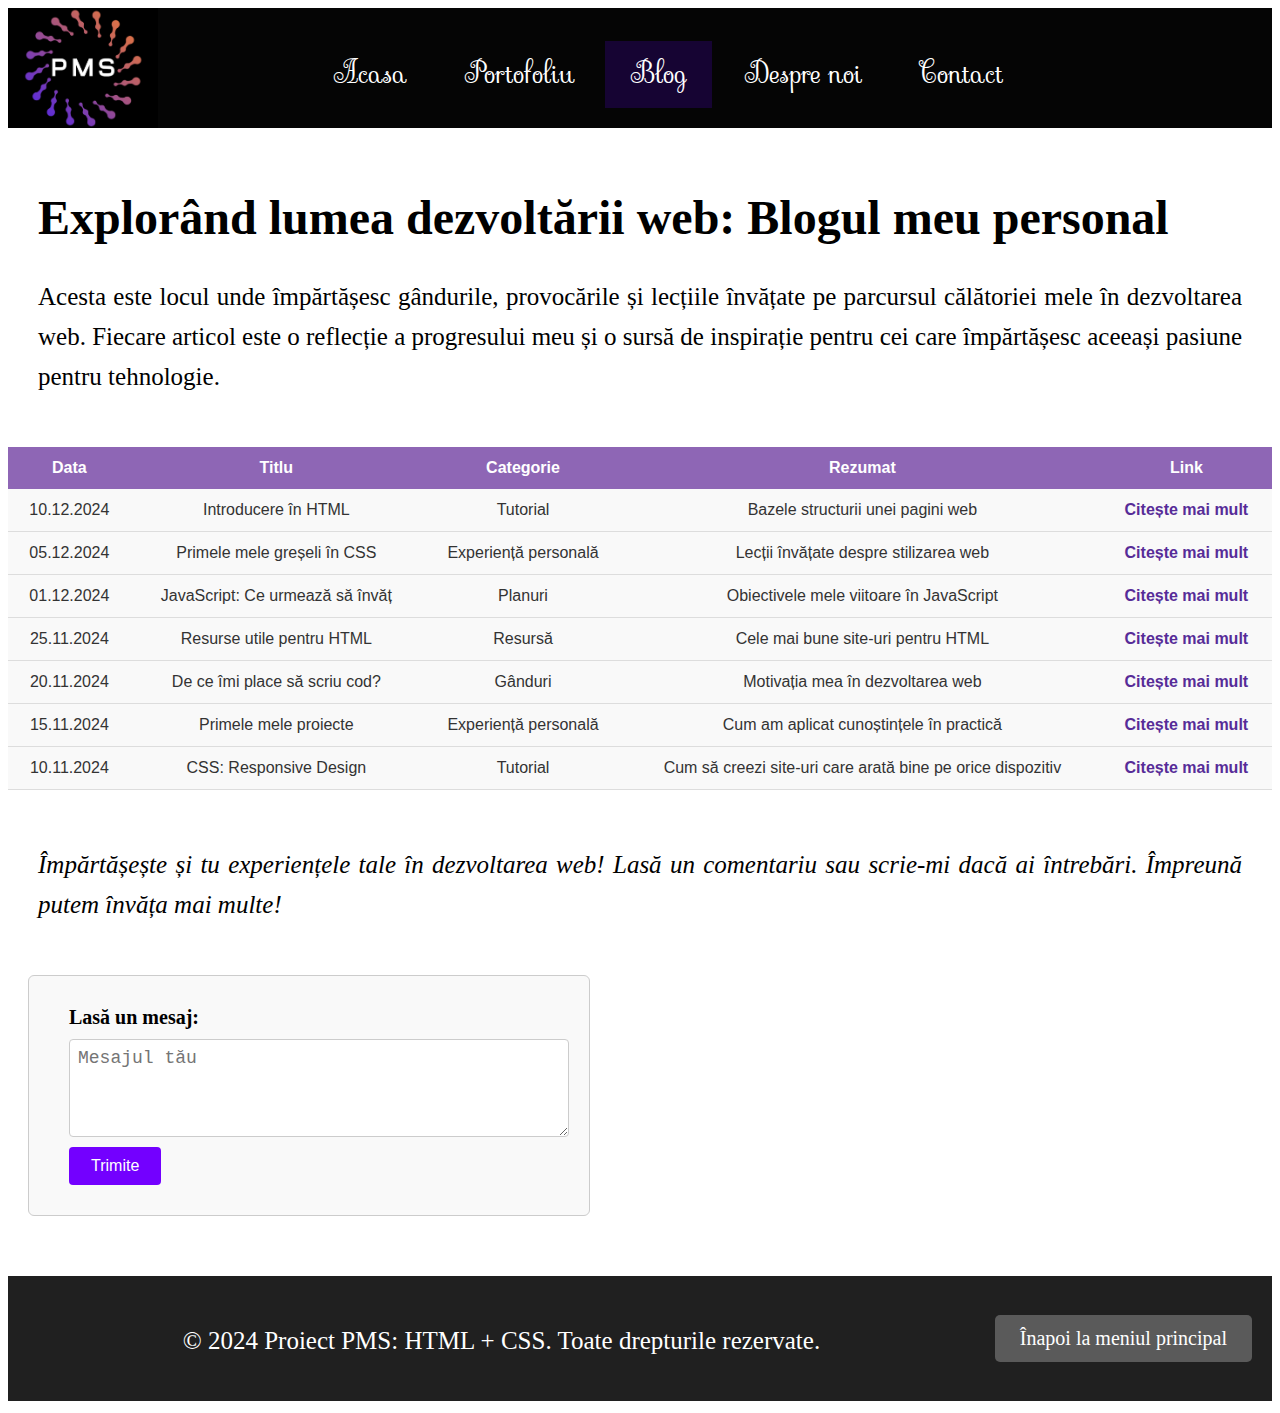
==== pages/blog.html @ cedddae9 "html-css-project" ====
<!DOCTYPE html>
<html lang="en">

<head>
    <meta charset="UTF-8">
    <meta name="viewport" content="width=device-width, initial-scale=1.0">
    <meta name="description" content="Primul meu proiect HTML">
    <meta name="keywords" content="HTML, CSS, JavaScript">
    <meta name="author" content="Raducu Mihaela">
    
    <title>Proiect PMS: HTML + CSS</title>
    <link rel="preconnect" href="https://fonts.googleapis.com">
    <link rel="preconnect" href="https://fonts.gstatic.com" crossorigin>
    <link href="https://fonts.googleapis.com/css2?family=Edu+AU+VIC+WA+NT+Pre:wght@400..700&family=Lato:ital,wght@0,100;0,300;0,400;0,700;0,900;1,100;1,300;1,400;1,700;1,900&family=Sevillana&display=swap" rel="stylesheet">
   
    <link rel="stylesheet" href="../assets/css/style.css">
   
    <link rel="icon" type="image/png" href="../assets/images/favicon/favicon-96x96.png" sizes="96x96" />
    <link rel="icon" type="image/svg+xml" href="../assets/images/favicon/favicon.svg" />
    <link rel="shortcut icon" href="../assets/images/favicon/favicon.ico" />
    <link rel="apple-touch-icon" sizes="180x180" href="../assets/images/favicon/apple-touch-icon.png" />
    <link rel="manifest" href="../assets/images/favicon/site.webmanifest" />

</head>

<body>
    <!--START HEADER-->
    
    <header>
        
        <div class="logo"> 
            <img id="logo" src="../assets/images/PMS.png" alt="">
        </div>
        <nav>
            <ul>
                <li> 
                    <a href="../index.html">
                        Acasa
                    </a>
                </li>
                <li><a href="./portofoliu.html">Portofoliu</a></li>
                <li class="active"><a href="./blog.html">Blog</a></li>
                <li><a href="./despre.html">Despre noi</a></li>
                <li><a href="./contact.html">Contact</a></li>
            </ul>
        </nav>
    </header>
    <!--STOP HEADER-->
    
    <main>
        <section class="container">
            <h1>Explorând lumea dezvoltării web: Blogul meu personal</h1>
            <p>Acesta este locul unde împărtășesc gândurile, provocările și lecțiile învățate pe parcursul călătoriei mele în dezvoltarea web. Fiecare articol este o reflecție a progresului meu și o sursă de inspirație pentru cei care împărtășesc aceeași pasiune pentru tehnologie.</p>
        </section>
    <table>
        <thead>
            <tr>
                <th>Data</th>
                <th>Titlu</th>
                <th>Categorie</th>
                <th>Rezumat</th>
                <th>Link</th>
            </tr>
        </thead>
        <tbody>
            <tr>
                <td>10.12.2024</td>
                <td>Introducere în HTML</td>
                <td>Tutorial</td>
                <td>Bazele structurii unei pagini web</td>
                <td><a href="#" class="bold-link">Citește mai mult</a></td>
            </tr>
            <tr>
                <td>05.12.2024</td>
                <td>Primele mele greșeli în CSS</td>
                <td>Experiență personală</td>
                <td>Lecții învățate despre stilizarea web</td>
                <td><a href="#" class="bold-link">Citește mai mult</a></td>
            </tr>
            <tr>
                <td>01.12.2024</td>
                <td>JavaScript: Ce urmează să învăț</td>
                <td>Planuri</td>
                <td>Obiectivele mele viitoare în JavaScript</td>
                <td><a href="#" class="bold-link">Citește mai mult</a></td>
            </tr>
            <tr>
                <td>25.11.2024</td>
                <td>Resurse utile pentru HTML</td>
                <td>Resursă</td>
                <td>Cele mai bune site-uri pentru HTML</td>
                <td><a href="#" class="bold-link">Citește mai mult</a></td>
            </tr>
            <tr>
                <td>20.11.2024</td>
                <td>De ce îmi place să scriu cod?</td>
                <td>Gânduri</td>
                <td>Motivația mea în dezvoltarea web</td>
                <td><a href="#" class="bold-link">Citește mai mult</a></td>
            </tr>
            <tr>
                <td>15.11.2024</td>
                <td>Primele mele proiecte</td>
                <td>Experiență personală</td>
                <td>Cum am aplicat cunoștințele în practică</td>
                <td><a href="#" class="bold-link">Citește mai mult</a></td>
            </tr>
            <tr>
                <td>10.11.2024</td>
                <td>CSS: Responsive Design</td>
                <td>Tutorial</td>
                <td>Cum să creezi site-uri care arată bine pe orice dispozitiv</td>
                <td><a href="#" class="bold-link">Citește mai mult</a></td>
            </tr>
        </tbody>
    </table>
    <section class="container">
        <p><i>Împărtășește și tu experiențele tale în dezvoltarea web! Lasă un comentariu sau scrie-mi dacă ai întrebări. Împreună putem învăța mai multe!</i></p>  
    </section>
    <section>
        <div class="comment-box">
            <div class="comment-section">
                <label for="message">Lasă un mesaj:</label>
                <textarea id="message" name="message" rows="4" placeholder="Mesajul tău"></textarea>
                <button type="submit">Trimite</button>
            </div>
        </div>
        
    </section>
</main>

    <footer>
        <div class="footer-content">
            <p>&copy; 2024 Proiect PMS: HTML + CSS. Toate drepturile rezervate.</p>
        </div>
        <a href="#" class="scrollToTop">Înapoi la meniul principal</a>
    </footer>

</body>
</html>
---- assets/css/style.css ----
@font-face {
    font-family: 'Sevillana';
    src: url('../fonts/Sevillana-Regular.eot');
    src: local('Sevillana'), local('Sevillana-Regular'),
        url('../fonts/Sevillana-Regular.eot') format('embedded-opentype'),
        url('../fonts/Sevillana-Regular.woff2') format('woff2'),
        url('../fonts/Sevillana-Regular.woff') format('woff'),
        url('../fonts/Sevillana-Regular.ttf') format('truetype'),
        url('../fonts/Sevillana-Regular.svg') format('svg');
    font-weight: normal;
    font-style: normal;
    font-display: swap;
}

.logo{
    width: 100%;
    max-width: 300px;
    float: left;

}
#logo{
    width: 100%;
    max-width: 150px;
}
nav{
    width: 100%;
   
}
nav ul {
    height: 30px;
    padding: 45px 0px;
    background-color: rgba(0, 0, 0, 0.982);
    margin: 0px;
}
nav ul li{
    display: inline;
    padding: 20px 25px;
    list-style: none;
}
nav ul li:hover,nav ul li.active{
    background-color: rgba(37, 4, 91, 0.536);
}
nav ul li:hover{
    color: aqua;

}
/* nav ul li:hover a{
color: red;
} */
nav ul li a{
    font-size: 30px;
    color: white;
    text-decoration: none;
    font-family: "Sevillana", serif;
    font-weight: 400;
    font-style: normal;
}
/*END HEADER*/

#banner{
    width: 100%;
    height: 600px;
    background-image: url(../images/banner3.gif);
}
#banner h1{
    color:rgba(0, 255, 255, 0.749);
    text-align: center;
    position: absolute;
    left: 47%;
    top: 40%;
    
}

/* END BANNER */
.container{
    margin: 20px 0px;
    padding: 10px 30px;
    font-size: x-large;
}
section h2{
    text-align: center;
}
section p{
    text-align: justify;
}

#foto{
    width: 100%;
    max-width: 1800px;
    margin: auto;
    text-align: center;
}
#foto img.foto{
    display: inline-block;
    margin: 10px;
    max-width: 500px;
    width: 100%;
    height: auto;
}
/* Culoare text pentru fraze colorate */
.colorat {
    color: black;
    font-weight: bold;
}

/* Îngroșarea textului */
.strong {
    font-weight: bold;
    color: rgb(0, 208, 255);
}
h3{
    color: rgb(243, 73, 6);
}

/* Stilizare lista ordonată */
ol {
    margin-left: 20px; /* Distanță pentru a face lista mai lizibilă */
    padding-left: 20px;
    font-size: 25px;
}

/* Stilizare lista neordonată */
ul {
    margin-left: 20px;
    padding-left: 20px;
    font-size: 25px;
}

/* Stilizarea paragrafului pentru a adăuga spațiu între ele */
p {
    margin-bottom: 20px; /* Spațiu mai mare între paragrafe */
    line-height: 1.6; 
    font-size: 25px;
}

footer{
    display: flex;
    justify-content: center; /* Centrează textul pe orizontală */
    align-items: center; /* Centrează elementele pe verticală */
    background-color: rgba(0, 0, 0, 0.874);
    color: white;
    padding: 20px;
    margin-top: 60px;
    text-align: center;
    position: relative;
}
footer .footer-content {
    display: flex;
    justify-content: center; /* Centrează conținutul textului */
    flex: 1; /* Permite textului să ocupe toată lățimea disponibilă */
}
/* Stilizare buton pentru a-l poziționa în partea dreaptă */
footer .scrollToTop {
    margin-left: 20px; 
    background-color: rgba(128, 128, 128, 0.61);
    color: white;
    border-radius: 5px;
    padding: 12px 25px;
    font-size: 20px;
    cursor: pointer;
    transition: all 0.3s ease;
    text-decoration: none; /* Elimină sublinierea */
}

/* Adăugăm un efect de hover pentru buton */
footer .scrollToTop:hover {
    background-color: grey;
    
}    
/*End footer*/    

/* Start table */
/* Stilizare tabel */
table {
    width: 100%;
    border-collapse: collapse;
    margin: 20px 0;
    font-family: Arial, sans-serif;
}

/* Stilizare antet tabel */
th {
    background-color: #7646a6d3;
    color: white;
    text-align: center;
    padding: 12px 15px;
}

/* Stilizare celule tabel */
td {
    background-color: #f9f9f9;
    color: #333;
    text-align: center;
    padding: 12px 15px;
    border-bottom: 1px solid #ddd;
}

/* Stilizare hover pentru rânduri */
tr:hover {
    background-color: #f1f1f1;
}

/* Stilizare linkuri */
a {
    color: #572c98;
    text-decoration: none;
}

a:hover {
    text-decoration: underline;
}
.bold-link {
    font-weight: bold;
}

/* End table*/

/*START FORMULAR PENTRU PAGINA BLOG*/
.comment-section {
    display: flex;
    flex-direction: column;
    gap: 10px; 
    align-items: flex-start; 
    width: 100%; 
    max-width: 600px; 
    margin: 0; 
    padding: 10px; 
}
.comment-box {
    border: 1px solid #ccc;
    border-radius: 6px;
    padding: 20px 30px;
    max-width: 500px;
    background-color: #f9f9f9; 
    margin: 20px;  
} 
.comment-section form {
    width: 100%;
}

.comment-section textarea {
    width: 100%; 
    padding: 8px;
    border: 1px solid #ccc;
    border-radius: 4px;
    resize: vertical;
    box-sizing: border-box;
    font-size: 18px;
}

.comment-section label {
    font-weight: bold;
    font-size: 20px;
}

.comment-section button {
    padding: 10px 22px;
    font-size: 16px;
    height: auto;
    border: none;
    background-color: #7300ff;
    color: white;
    border-radius: 4px;
    cursor: pointer;
    align-self: flex-start; 
}

.comment-section button:hover {
    background-color: #7300ffd2;
}

/*STOP FORMULAR PENTRU PAGINA BLOG*/

/*START FORMULAR CONTACT*/
/* General Layout */

.contact-page footer {
    margin-top: 0;
    padding-top: 0;
}

.page-wrapper {
    background: linear-gradient(45deg, #7b5c67, #080808); 
    padding-top: 130px;
    padding-bottom: 130px;
    flex-grow: 1;
    
}

.wrapper {
    max-width: 600px;
    margin: 0 auto;
}

.card {
    padding: 50px;
    background-color: white;
    border-radius: 10px;
    box-shadow: 0 4px 6px rgba(0, 0, 0, 0.1);
}

.card-body {
    padding: 10px;
}

/* Titluri */
.title, .titlu {
    font-family: 'Lato', sans-serif;
    color: #333;
    font-size: 24px;
    text-align: center;
    font-weight: bold;
    margin-bottom: 20px;
    text-transform: capitalize; /* Opțional */
}

/* Structură pentru câmpurile formularului */
.row {
    display: flex;
    flex-wrap: wrap;
    gap: 20px;
    margin-bottom: 20px;
}

.col-2 {
    width: calc(50% - 10px); /* Două coloane cu spațiere egală */
}

.col-1 {
    width: 100%; /* Coloana care ocupă întreaga linie */
}

.input-group {
    width: 100%;
    margin-bottom: 20px;
}

.input--style-4 {
    width: 100%;
    padding: 10px 15px;
    border-radius: 4px;
    border: 1px solid #ccc;
    font-size: 16px;
    font-family: 'Lato', sans-serif;
    box-sizing: border-box; /* Evită problemele de dimensiune */
}

/* Birthday și Gender pe aceeași linie */
.birthday-gender-row {
    display: flex;
    justify-content: space-between;
    gap: 20px;
}

.birthday-box {
    flex: 1;
}

.gender-box {
    flex: 1;
}

/* Male și Female sub Gender */
.gender-options {
    display: flex;
    justify-content: flex-start;
    gap: 20px;
    margin-top: 10px;
}
.p-t-10 {
    display: flex; 
    gap: 15px; 
    align-items: center; 
     margin-top: 10px;
}
.radio-container {
    display: flex;
    align-items: center;
    gap: 5px;
}
.radio-container .checkmark {
    display: inline-block;
    width: 20px;
    height: 20px;
    border-radius: 50%;
    background-color: transparent;
    margin-left: 5px;
    position: relative;
}

.radio-container input[type="radio"] {
    margin: 0;
}

.radio-container label {
    font-family: 'Lato', sans-serif;
    font-size: 16px;
    color: #333;
}

/* Styling pentru select */
.rs-select2 select {
    background-color: #fff;
    color: #333;
    padding: 10px 15px;
    width: 100%;
    border-radius: 4px;
    border: 1px solid #ccc;
    font-family: 'Lato', sans-serif;
    font-size: 16px;
}

/* Ascunde opțiunea duplicată "Choose option" */
.rs-select2 select option[value=""] {
    display: none; /* Ascunde opțiunea duplicată */
}

/* Subject ocupă două coloane */
.subject-box {
    width: 100%;
    grid-column: span 2;
}

/* Butonul Submit */
.btn--blue {
    background-color: #3f1e47;
    color: white;
    padding: 15px 20px;
    border-radius: 4px;
    width: 40%;
    font-size: 20px;
    font-family: 'Lato', sans-serif;
    text-align: center;
    cursor: pointer;
    border: none;
    transition: background-color 0.3s ease;
    margin-top: 20px;
}

.btn--blue:hover {
    background-color: #180c1b;
}

/* Responsive pentru mobil */
@media (max-width: 768px) {
    .row {
        flex-direction: column;
    }

    .col-2 {
        width: 100%;
    }

    .btn--blue {
        font-size: 14px;
    }

    .birthday-gender-row {
        flex-direction: column;
    }
}


/*END FORMULAR CONTACT*/
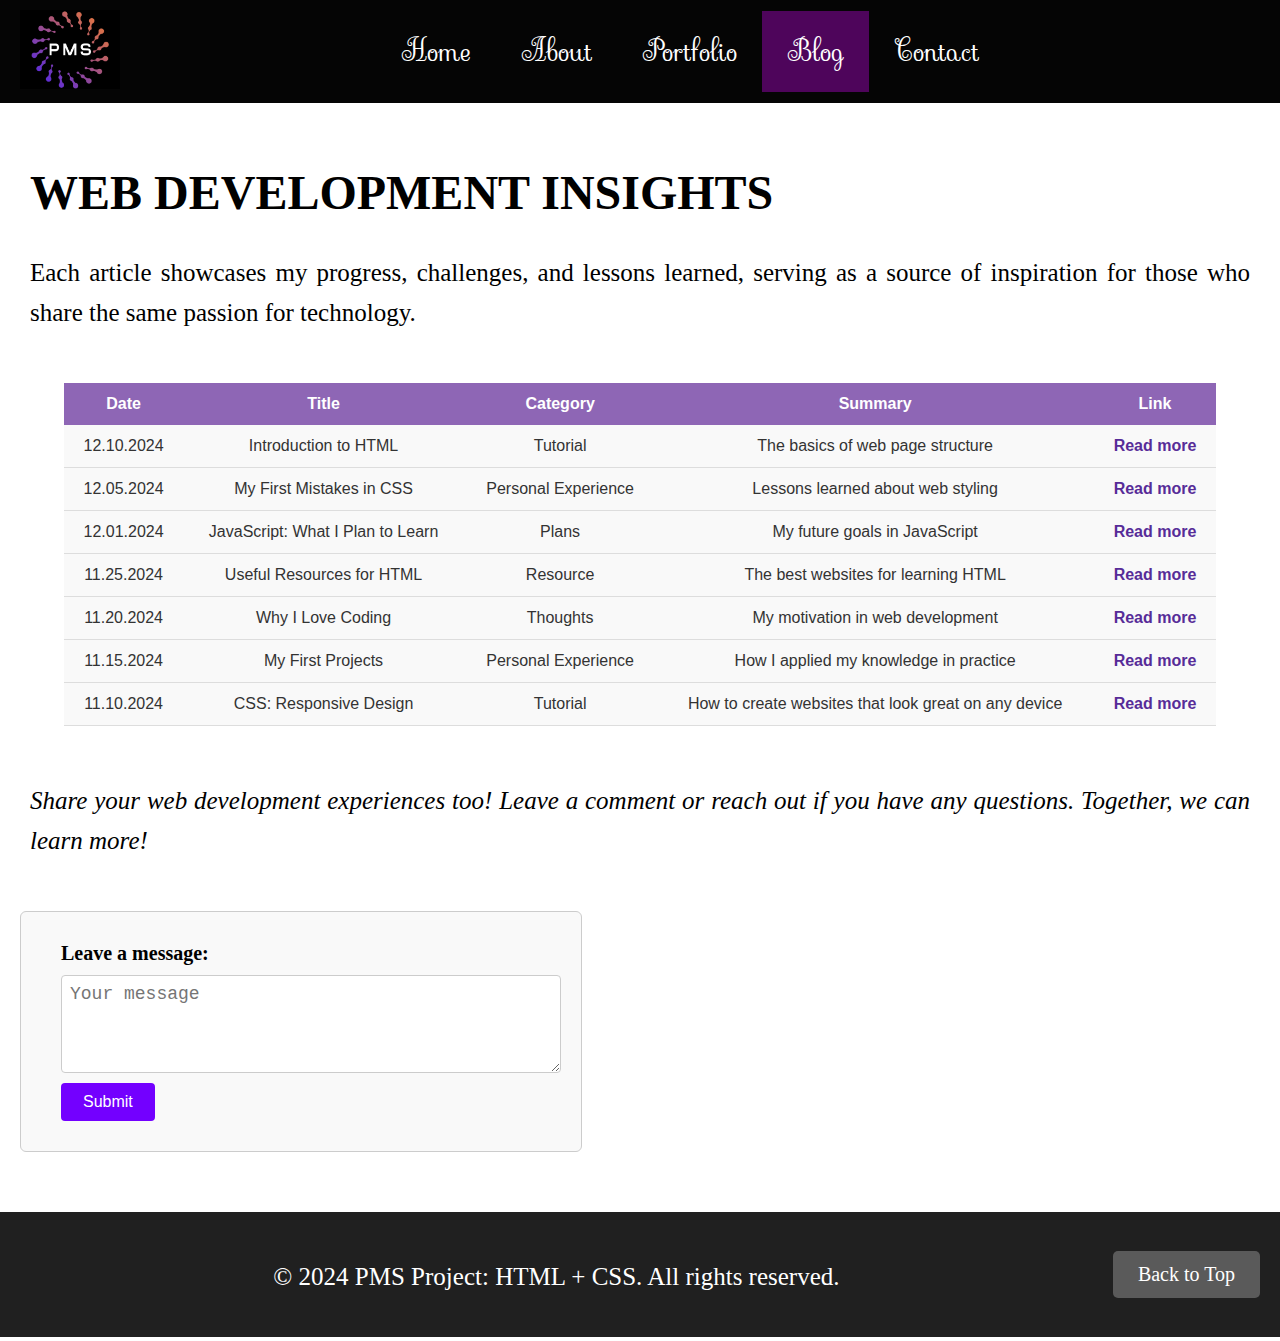
==== commit 389bd472: "html-css-project" ====
--- a/pages/blog.html
+++ b/pages/blog.html
@@ -35,12 +35,12 @@
             <ul>
                 <li> 
                     <a href="../index.html">
-                        Acasa
+                        Home
                     </a>
                 </li>
-                <li><a href="./portofoliu.html">Portofoliu</a></li>
+                <li><a href="./despre.html">About</a></li>
+                <li><a href="./portofoliu.html">Portfolio</a></li>
                 <li class="active"><a href="./blog.html">Blog</a></li>
-                <li><a href="./despre.html">Despre noi</a></li>
                 <li><a href="./contact.html">Contact</a></li>
             </ul>
         </nav>
@@ -49,92 +49,96 @@
     
     <main>
         <section class="container">
-            <h1>Explorând lumea dezvoltării web: Blogul meu personal</h1>
-            <p>Acesta este locul unde împărtășesc gândurile, provocările și lecțiile învățate pe parcursul călătoriei mele în dezvoltarea web. Fiecare articol este o reflecție a progresului meu și o sursă de inspirație pentru cei care împărtășesc aceeași pasiune pentru tehnologie.</p>
+            <h1>WEB DEVELOPMENT INSIGHTS</h1>
+            <p>Each article showcases my progress, challenges, and lessons learned, serving as a source of inspiration for those who share the same passion for technology.</p>
         </section>
-    <table>
-        <thead>
-            <tr>
-                <th>Data</th>
-                <th>Titlu</th>
-                <th>Categorie</th>
-                <th>Rezumat</th>
-                <th>Link</th>
-            </tr>
-        </thead>
-        <tbody>
-            <tr>
-                <td>10.12.2024</td>
-                <td>Introducere în HTML</td>
-                <td>Tutorial</td>
-                <td>Bazele structurii unei pagini web</td>
-                <td><a href="#" class="bold-link">Citește mai mult</a></td>
-            </tr>
-            <tr>
-                <td>05.12.2024</td>
-                <td>Primele mele greșeli în CSS</td>
-                <td>Experiență personală</td>
-                <td>Lecții învățate despre stilizarea web</td>
-                <td><a href="#" class="bold-link">Citește mai mult</a></td>
-            </tr>
-            <tr>
-                <td>01.12.2024</td>
-                <td>JavaScript: Ce urmează să învăț</td>
-                <td>Planuri</td>
-                <td>Obiectivele mele viitoare în JavaScript</td>
-                <td><a href="#" class="bold-link">Citește mai mult</a></td>
-            </tr>
-            <tr>
-                <td>25.11.2024</td>
-                <td>Resurse utile pentru HTML</td>
-                <td>Resursă</td>
-                <td>Cele mai bune site-uri pentru HTML</td>
-                <td><a href="#" class="bold-link">Citește mai mult</a></td>
-            </tr>
-            <tr>
-                <td>20.11.2024</td>
-                <td>De ce îmi place să scriu cod?</td>
-                <td>Gânduri</td>
-                <td>Motivația mea în dezvoltarea web</td>
-                <td><a href="#" class="bold-link">Citește mai mult</a></td>
-            </tr>
-            <tr>
-                <td>15.11.2024</td>
-                <td>Primele mele proiecte</td>
-                <td>Experiență personală</td>
-                <td>Cum am aplicat cunoștințele în practică</td>
-                <td><a href="#" class="bold-link">Citește mai mult</a></td>
-            </tr>
-            <tr>
-                <td>10.11.2024</td>
-                <td>CSS: Responsive Design</td>
-                <td>Tutorial</td>
-                <td>Cum să creezi site-uri care arată bine pe orice dispozitiv</td>
-                <td><a href="#" class="bold-link">Citește mai mult</a></td>
-            </tr>
-        </tbody>
-    </table>
-    <section class="container">
-        <p><i>Împărtășește și tu experiențele tale în dezvoltarea web! Lasă un comentariu sau scrie-mi dacă ai întrebări. Împreună putem învăța mai multe!</i></p>  
-    </section>
-    <section>
-        <div class="comment-box">
-            <div class="comment-section">
-                <label for="message">Lasă un mesaj:</label>
-                <textarea id="message" name="message" rows="4" placeholder="Mesajul tău"></textarea>
-                <button type="submit">Trimite</button>
+        
+        <table>
+            <thead>
+                <tr>
+                    <th>Date</th>
+                    <th>Title</th>
+                    <th>Category</th>
+                    <th>Summary</th>
+                    <th>Link</th>
+                </tr>
+            </thead>
+            <tbody>
+                <tr>
+                    <td>12.10.2024</td>
+                    <td>Introduction to HTML</td>
+                    <td>Tutorial</td>
+                    <td>The basics of web page structure</td>
+                    <td><a href="#" class="bold-link">Read more</a></td>
+                </tr>
+                <tr>
+                    <td>12.05.2024</td>
+                    <td>My First Mistakes in CSS</td>
+                    <td>Personal Experience</td>
+                    <td>Lessons learned about web styling</td>
+                    <td><a href="#" class="bold-link">Read more</a></td>
+                </tr>
+                <tr>
+                    <td>12.01.2024</td>
+                    <td>JavaScript: What I Plan to Learn</td>
+                    <td>Plans</td>
+                    <td>My future goals in JavaScript</td>
+                    <td><a href="#" class="bold-link">Read more</a></td>
+                </tr>
+                <tr>
+                    <td>11.25.2024</td>
+                    <td>Useful Resources for HTML</td>
+                    <td>Resource</td>
+                    <td>The best websites for learning HTML</td>
+                    <td><a href="#" class="bold-link">Read more</a></td>
+                </tr>
+                <tr>
+                    <td>11.20.2024</td>
+                    <td>Why I Love Coding</td>
+                    <td>Thoughts</td>
+                    <td>My motivation in web development</td>
+                    <td><a href="#" class="bold-link">Read more</a></td>
+                </tr>
+                <tr>
+                    <td>11.15.2024</td>
+                    <td>My First Projects</td>
+                    <td>Personal Experience</td>
+                    <td>How I applied my knowledge in practice</td>
+                    <td><a href="#" class="bold-link">Read more</a></td>
+                </tr>
+                <tr>
+                    <td>11.10.2024</td>
+                    <td>CSS: Responsive Design</td>
+                    <td>Tutorial</td>
+                    <td>How to create websites that look great on any device</td>
+                    <td><a href="#" class="bold-link">Read more</a></td>
+                </tr>
+            </tbody>
+        </table>
+        
+        <section class="container">
+            <p><i>Share your web development experiences too! Leave a comment or reach out if you have any questions. Together, we can learn more!</i></p>  
+        </section>
+        
+        <section>
+            <div class="comment-box">
+                <div class="comment-section">
+                    <label for="message">Leave a message:</label>
+                    <textarea id="message" name="message" rows="4" placeholder="Your message"></textarea>
+                    <button type="submit">Submit</button>
+                </div>
             </div>
-        </div>
+        </section>
         
-    </section>
-</main>
-
-    <footer>
-        <div class="footer-content">
-            <p>&copy; 2024 Proiect PMS: HTML + CSS. Toate drepturile rezervate.</p>
-        </div>
-        <a href="#" class="scrollToTop">Înapoi la meniul principal</a>
-    </footer>
+        </main>
+        
+        <footer>
+            <div class="footer-content">
+                <p>&copy; 2024 PMS Project: HTML + CSS. All rights reserved.</p>
+            </div>
+            <a href="#" class="scrollToTop">Back to Top</a>
+        </footer>
+        
 
 </body>
 </html>--- a/assets/css/style.css
+++ b/assets/css/style.css
@@ -12,42 +12,58 @@
     font-display: swap;
 }
 
-.logo{
-    width: 100%;
-    max-width: 300px;
-    float: left;
-
-}
-#logo{
-    width: 100%;
-    max-width: 150px;
-}
-nav{
-    width: 100%;
-   
-}
+header {
+    background-color: rgba(0, 0, 0, 0.982);
+    display: flex;
+    justify-content: space-between;
+    align-items: center;
+    padding: 10px 20px;
+    top: 0;
+    z-index: 1000;
+
+}
+
+.logo {
+    max-width: 100px;
+
+}
+
+#logo {
+    width: 100%;
+}
+
+nav {
+    width: 100%;
+    position: relative;
+
+}
+
 nav ul {
-    height: 30px;
-    padding: 45px 0px;
-    background-color: rgba(0, 0, 0, 0.982);
-    margin: 0px;
-}
-nav ul li{
-    display: inline;
+    list-style: none;
+    display: flex;
+    justify-content: center;
+    margin: 0;
+    padding: 0;
+}
+
+nav ul li {
     padding: 20px 25px;
-    list-style: none;
-}
-nav ul li:hover,nav ul li.active{
-    background-color: rgba(37, 4, 91, 0.536);
-}
-nav ul li:hover{
+}
+
+nav ul li:hover,
+nav ul li.active {
+    background-color: rgba(106, 5, 124, 0.728);
+}
+
+nav ul li:hover {
     color: aqua;
 
 }
+
 /* nav ul li:hover a{
 color: red;
 } */
-nav ul li a{
+nav ul li a {
     font-size: 30px;
     color: white;
     text-decoration: none;
@@ -55,48 +71,39 @@
     font-weight: 400;
     font-style: normal;
 }
+
 /*END HEADER*/
 
-#banner{
-    width: 100%;
-    height: 600px;
-    background-image: url(../images/banner3.gif);
-}
-#banner h1{
-    color:rgba(0, 255, 255, 0.749);
-    text-align: center;
-    position: absolute;
-    left: 47%;
-    top: 40%;
-    
-}
-
-/* END BANNER */
-.container{
+
+.container {
     margin: 20px 0px;
     padding: 10px 30px;
     font-size: x-large;
 }
-section h2{
+
+section h2 {
     text-align: center;
 }
-section p{
+
+section p {
     text-align: justify;
 }
 
-#foto{
+#foto {
     width: 100%;
     max-width: 1800px;
     margin: auto;
     text-align: center;
 }
-#foto img.foto{
+
+#foto img.foto {
     display: inline-block;
     margin: 10px;
     max-width: 500px;
     width: 100%;
     height: auto;
 }
+
 /* Culoare text pentru fraze colorate */
 .colorat {
     color: black;
@@ -108,13 +115,15 @@
     font-weight: bold;
     color: rgb(0, 208, 255);
 }
-h3{
+
+h3 {
     color: rgb(243, 73, 6);
 }
 
 /* Stilizare lista ordonată */
 ol {
-    margin-left: 20px; /* Distanță pentru a face lista mai lizibilă */
+    margin-left: 20px;
+    /* Distanță pentru a face lista mai lizibilă */
     padding-left: 20px;
     font-size: 25px;
 }
@@ -128,15 +137,18 @@
 
 /* Stilizarea paragrafului pentru a adăuga spațiu între ele */
 p {
-    margin-bottom: 20px; /* Spațiu mai mare între paragrafe */
-    line-height: 1.6; 
+    margin-bottom: 20px;
+    /* Spațiu mai mare între paragrafe */
+    line-height: 1.6;
     font-size: 25px;
 }
 
-footer{
-    display: flex;
-    justify-content: center; /* Centrează textul pe orizontală */
-    align-items: center; /* Centrează elementele pe verticală */
+footer {
+    display: flex;
+    justify-content: center;
+    /* Centrează textul pe orizontală */
+    align-items: center;
+    /* Centrează elementele pe verticală */
     background-color: rgba(0, 0, 0, 0.874);
     color: white;
     padding: 20px;
@@ -144,14 +156,18 @@
     text-align: center;
     position: relative;
 }
+
 footer .footer-content {
     display: flex;
-    justify-content: center; /* Centrează conținutul textului */
-    flex: 1; /* Permite textului să ocupe toată lățimea disponibilă */
-}
+    justify-content: center;
+    /* Centrează conținutul textului */
+    flex: 1;
+    /* Permite textului să ocupe toată lățimea disponibilă */
+}
+
 /* Stilizare buton pentru a-l poziționa în partea dreaptă */
 footer .scrollToTop {
-    margin-left: 20px; 
+    margin-left: 20px;
     background-color: rgba(128, 128, 128, 0.61);
     color: white;
     border-radius: 5px;
@@ -159,15 +175,17 @@
     font-size: 20px;
     cursor: pointer;
     transition: all 0.3s ease;
-    text-decoration: none; /* Elimină sublinierea */
-}
-
-/* Adăugăm un efect de hover pentru buton */
+    text-decoration: none;
+    /* Elimină sublinierea */
+}
+
+/* Efect de hover pentru buton */
 footer .scrollToTop:hover {
     background-color: grey;
-    
-}    
-/*End footer*/    
+
+}
+
+/*End footer*/
 
 /* Start table */
 /* Stilizare tabel */
@@ -209,37 +227,52 @@
 a:hover {
     text-decoration: underline;
 }
+
 .bold-link {
     font-weight: bold;
 }
 
+@media (min-width: 1024px) {
+
+    /* Se aplică doar pe desktop */
+    table {
+        width: 90%;
+        /* Ajustează dimensiunea tabelului */
+        margin-left: auto;
+        /* Centrează tabelul */
+        margin-right: auto;
+    }
+}
+
 /* End table*/
 
 /*START FORMULAR PENTRU PAGINA BLOG*/
 .comment-section {
     display: flex;
     flex-direction: column;
-    gap: 10px; 
-    align-items: flex-start; 
-    width: 100%; 
-    max-width: 600px; 
-    margin: 0; 
-    padding: 10px; 
-}
+    gap: 10px;
+    align-items: flex-start;
+    width: 100%;
+    max-width: 600px;
+    margin: 0;
+    padding: 10px;
+}
+
 .comment-box {
     border: 1px solid #ccc;
     border-radius: 6px;
     padding: 20px 30px;
     max-width: 500px;
-    background-color: #f9f9f9; 
-    margin: 20px;  
-} 
+    background-color: #f9f9f9;
+    margin: 20px;
+}
+
 .comment-section form {
     width: 100%;
 }
 
 .comment-section textarea {
-    width: 100%; 
+    width: 100%;
     padding: 8px;
     border: 1px solid #ccc;
     border-radius: 4px;
@@ -262,7 +295,7 @@
     color: white;
     border-radius: 4px;
     cursor: pointer;
-    align-self: flex-start; 
+    align-self: flex-start;
 }
 
 .comment-section button:hover {
@@ -280,11 +313,11 @@
 }
 
 .page-wrapper {
-    background: linear-gradient(45deg, #7b5c67, #080808); 
+    background: linear-gradient(45deg, #7b5c67, #080808);
     padding-top: 130px;
     padding-bottom: 130px;
     flex-grow: 1;
-    
+
 }
 
 .wrapper {
@@ -304,14 +337,16 @@
 }
 
 /* Titluri */
-.title, .titlu {
+.title,
+.titlu {
     font-family: 'Lato', sans-serif;
     color: #333;
     font-size: 24px;
     text-align: center;
     font-weight: bold;
     margin-bottom: 20px;
-    text-transform: capitalize; /* Opțional */
+    text-transform: capitalize;
+    /* Opțional */
 }
 
 /* Structură pentru câmpurile formularului */
@@ -323,11 +358,13 @@
 }
 
 .col-2 {
-    width: calc(50% - 10px); /* Două coloane cu spațiere egală */
+    width: calc(50% - 10px);
+    /* Două coloane cu spațiere egală */
 }
 
 .col-1 {
-    width: 100%; /* Coloana care ocupă întreaga linie */
+    width: 100%;
+    /* Coloana care ocupă întreaga linie */
 }
 
 .input-group {
@@ -342,7 +379,8 @@
     border: 1px solid #ccc;
     font-size: 16px;
     font-family: 'Lato', sans-serif;
-    box-sizing: border-box; /* Evită problemele de dimensiune */
+    box-sizing: border-box;
+    /* Evită problemele de dimensiune */
 }
 
 /* Birthday și Gender pe aceeași linie */
@@ -367,17 +405,20 @@
     gap: 20px;
     margin-top: 10px;
 }
+
 .p-t-10 {
-    display: flex; 
-    gap: 15px; 
-    align-items: center; 
-     margin-top: 10px;
-}
+    display: flex;
+    gap: 15px;
+    align-items: center;
+    margin-top: 10px;
+}
+
 .radio-container {
     display: flex;
     align-items: center;
     gap: 5px;
 }
+
 .radio-container .checkmark {
     display: inline-block;
     width: 20px;
@@ -412,7 +453,8 @@
 
 /* Ascunde opțiunea duplicată "Choose option" */
 .rs-select2 select option[value=""] {
-    display: none; /* Ascunde opțiunea duplicată */
+    display: none;
+    /* Ascunde opțiunea duplicată */
 }
 
 /* Subject ocupă două coloane */
@@ -438,7 +480,7 @@
 }
 
 .btn--blue:hover {
-    background-color: #180c1b;
+    background-color: #1b0c10;
 }
 
 /* Responsive pentru mobil */
@@ -460,5 +502,377 @@
     }
 }
 
-
 /*END FORMULAR CONTACT*/
+
+
+/*START MODIFICARI PAG HOME*/
+
+/* MENIU MOBIL */
+#menu-toggle {
+    display: none;
+}
+
+.menu-icon {
+    font-size: 25px;
+    cursor: pointer;
+    color: white;
+    z-index: 4000;
+    /* Mai mare decât meniul */
+    display: block;
+    position: absolute;
+    top: 35px;
+    right: 40px;
+}
+
+.menu-icon i:last-child {
+    display: none;
+}
+
+/* Iconița "X" în colțul meniului deschis */
+#menu-toggle:checked+.menu-icon {
+    position: fixed;
+    top: 35px;
+    right: 40px;
+    font-size: 25px;
+    z-index: 3000;
+}
+
+#menu-toggle:checked+.menu-icon i:first-child {
+    display: none;
+}
+
+#menu-toggle:checked+.menu-icon i:last-child {
+    display: inline;
+}
+
+/* START BANNER */
+.home-page #banner {
+    width: 100%;
+    height: 600px;
+    background-image: url(../images/banner3.gif);
+    background-size: cover;
+    background-position: center;
+    position: relative;
+    z-index: 1;
+    
+}
+
+.home-page #banner h1 {
+    color: rgba(0, 255, 255, 0.749);
+    text-align: center;
+    position: absolute;
+    left: 50%;
+    top: 50%;
+    transform: translate(-50%, -50%);
+}
+
+/* END BANNER */
+
+.home-page #foto {
+    width: 100%;
+    max-width: 100%;
+    margin: 0 auto;
+    text-align: center;
+    overflow: hidden;
+    /* Elimină complet scroll-ul orizontal */
+    display: flex;
+    flex-wrap: wrap;
+    justify-content: center;
+    /* Centrează imaginile */
+    padding: 0;
+    /* Elimină orice padding care împinge imaginile */
+    box-sizing: border-box;
+    /* Asigură că padding-ul nu afectează lățimea */
+}
+
+.home-page #foto img.foto {
+    display: block;
+    margin: 10px;
+    max-width: calc(33.33% - 20px);
+    /* Pe desktop: 3 imagini pe rând */
+    width: auto;
+    height: auto;
+}
+
+/* MENIU MOBIL */
+@media (max-width: 768px) {
+    .home-page nav {
+        position: fixed;
+        top: 0;
+        left: 0;
+        width: 100%;
+        height: 100vh;
+        /* Ocupă tot ecranul */
+        background-color: rgba(37, 4, 91, 0.886);
+        display: none;
+        justify-content: center;
+        align-items: center;
+        z-index: 2000;
+        /* Asigură că meniul stă deasupra bannerului */
+    }
+
+    html,
+    body {
+        margin: 0;
+        padding: 0;
+        width: 100%;
+    }
+
+    /* Afișează meniul când checkbox-ul este activat */
+    #menu-toggle:checked~nav {
+        display: grid;
+    }
+
+    .home-page nav ul {
+        list-style: none;
+        padding: 0;
+        margin: 0;
+        display: flex;
+        flex-direction: column;
+        /* Aranjează elementele vertical */
+        align-items: center;
+        /* Centrează textul */
+        width: 100%;
+        text-align: center;
+        margin-top: -70px;
+    }
+
+    .home-page nav ul li {
+        margin-bottom: 10px;
+        padding: 10px 0;
+    }
+
+    .home-page nav ul li a {
+        font-size: 20px;
+        /* Mărimea fontului pe mobil */
+        font-family: 'Times New Roman', Times, serif;
+        color: white;
+        text-decoration: none;
+    }
+
+    /* Sublinierea „Acasă” când meniul este deschis */
+    #menu-toggle:checked~nav ul li a.home-page {
+        color: rgb(255, 51, 0);
+        /* Culoarea textului */
+    }
+
+    .home-page #banner {
+        height: 400px;
+        position: relative;
+        /* Evită ca bannerul să fie fixat peste meniu */
+        z-index: 1;
+        /* Banner-ul trebuie să fie sub meniu */
+    }
+
+    .home-page #banner h1 {
+        font-size: 24px;
+    }
+
+    .home-page #foto {
+        flex-direction: column;
+        /* Pune imaginile una sub alta */
+        align-items: center;
+        /* Centrează imaginile */
+    }
+
+    .home-page #foto img.foto {
+        max-width: 90%;
+        /* Asigură că imaginile nu depășesc ecranul */
+        width: auto;
+    }
+
+    #menu-toggle:checked~.header-container {
+        position: fixed;
+        width: 100%;
+    }
+}
+
+/* Aplica stiluri doar pe mobil, dar nu pe pagina Acasă */
+@media (max-width: 768px) {
+
+    /* Meniu orizontal pe mobil */
+    body:not(.home-page) header nav ul {
+        align-items: center;
+        /* Centrează elementele pe verticală */
+    }
+
+    /* Stiluri pentru celelalte pagini (nu Acasă) */
+    body:not(.home-page) header nav ul li {
+        padding: 3px 2px;
+        /* Padding uniform pentru elemente */
+        line-height: 0;
+    }
+
+    body:not(.home-page) header nav ul li a {
+        font-size: 13px;
+        /* Font mai mic pe mobil */
+        padding: 3px 3px;
+        /* Am redus padding-ul pentru a ajusta distanțele pe mobil */
+        text-align: center;
+        line-height: 2;
+        font-family: 'Times New Roman', Times, serif;
+    }
+
+    body:not(.home-page) header {
+        padding: 5px 10px;
+        /* Am redus padding-ul general din header */
+    }
+
+    table {
+        width: 100%;
+        display: block;
+        overflow-x: auto;
+        /* Permite scroll orizontal dacă tabelul e prea mare */
+        white-space: nowrap;
+        /* Evită ca textul să se spargă aiurea */
+    }
+
+    th,
+    td {
+        font-size: 11.5px;
+        padding: 8px;
+    }
+
+    #foto {
+        width: 100%;
+        max-width: 100%;
+        margin: 0 auto;
+        text-align: center;
+        overflow: hidden;
+        /* Elimină complet scroll-ul orizontal */
+        display: flex;
+        flex-wrap: wrap;
+        justify-content: center;
+        /* Centrează imaginile */
+        padding: 0;
+        /* Elimină orice padding care împinge imaginile */
+        box-sizing: border-box;
+        /* Asigură că padding-ul nu afectează lățimea */
+    }
+
+    #foto img.foto {
+        display: block;
+        margin: 10px;
+        max-width: calc(33.33% - 20px);
+        /* Pe desktop: 3 imagini pe rând */
+        width: auto;
+        height: auto;
+    }
+
+    .despre-img {
+        width: 90%;
+        /* Se ajustează la lățimea containerului */
+        max-width: 800px;
+        /* Setează o lățime maximă rezonabilă */
+        display: block;
+        margin: 20px auto;
+        /* Adaugă spațiu și centrează */
+
+    }
+}
+
+@media (max-width: 768px) {
+    p {
+        text-align: left;
+        /* Elimină justify pentru a evita spațiile mari */
+        word-break: break-word;
+        /* Împiedică formarea spațiilor mari între cuvinte */
+        hyphens: auto;
+        /* Permite despărțirea naturală a cuvintelor */
+        font-size: 1rem;
+        /* Păstrează dimensiunea normală a textului */
+        line-height: 1.5;
+        /* Asigură lizibilitate bună */
+        word-spacing: normal;
+        /* Resetează spațierea între cuvinte */
+        letter-spacing: normal;
+        /* Resetează spațierea între litere */
+    }
+
+    .container {
+        max-width: 90%;
+        margin: 0 auto;
+        /* Asigură că textul rămâne centrat fără să se întindă prea mult */
+    }
+}
+
+@media (max-width: 768px) {
+    h1 {
+        font-size: 1.2rem;
+    }
+
+    h2 {
+        font-size: 1.3rem;
+    }
+
+    h3 {
+        font-size: 1.1rem;
+    }
+}
+
+@media (max-width: 768px) {
+
+    ol li,
+    ul li {
+        font-size: 1rem;
+        /* Ajustează dimensiunea fontului */
+    }
+}
+
+@media (max-width: 768px) {
+    footer {
+        display: flex;
+        flex-direction: column;
+        /* Elemente pe verticală */
+        align-items: center;
+        /* Centrează conținutul */
+        text-align: center;
+        padding: 15px 0;
+        /* Reduce padding-ul */
+    }
+
+    footer .footer-content {
+        font-size: 14px;
+        /* Dimensiune mai mică */
+        line-height: 1.4;
+        /* Spațiu echilibrat */
+        max-width: 60%;
+        /* Ajustează lățimea */
+        margin: 0 auto;
+        /* Elimină extra spațiu jos */
+        padding: 0;
+        /* Elimină padding inutil */
+    }
+
+    footer .scrollToTop {
+        font-size: 14px;
+        padding: 6px 12px;
+        /* Ajustează padding-ul doar în interior */
+        text-align: center;
+        margin-top: 5px;
+        /* Urcă butonul mai sus */
+        margin-left: 0;
+        /* Elimină orice decalaj la stânga */
+        display: block;
+        width: fit-content;
+    }
+}
+
+@media (min-width: 769px) {
+    .menu-icon {
+        display: none;
+    }
+
+    .header-container {
+        display: flexblock;
+        justify-content: center;
+        width: 100%;
+    }
+
+    html,
+    body {
+        margin: 0;
+        padding: 0;
+        width: 100%;
+    }
+}